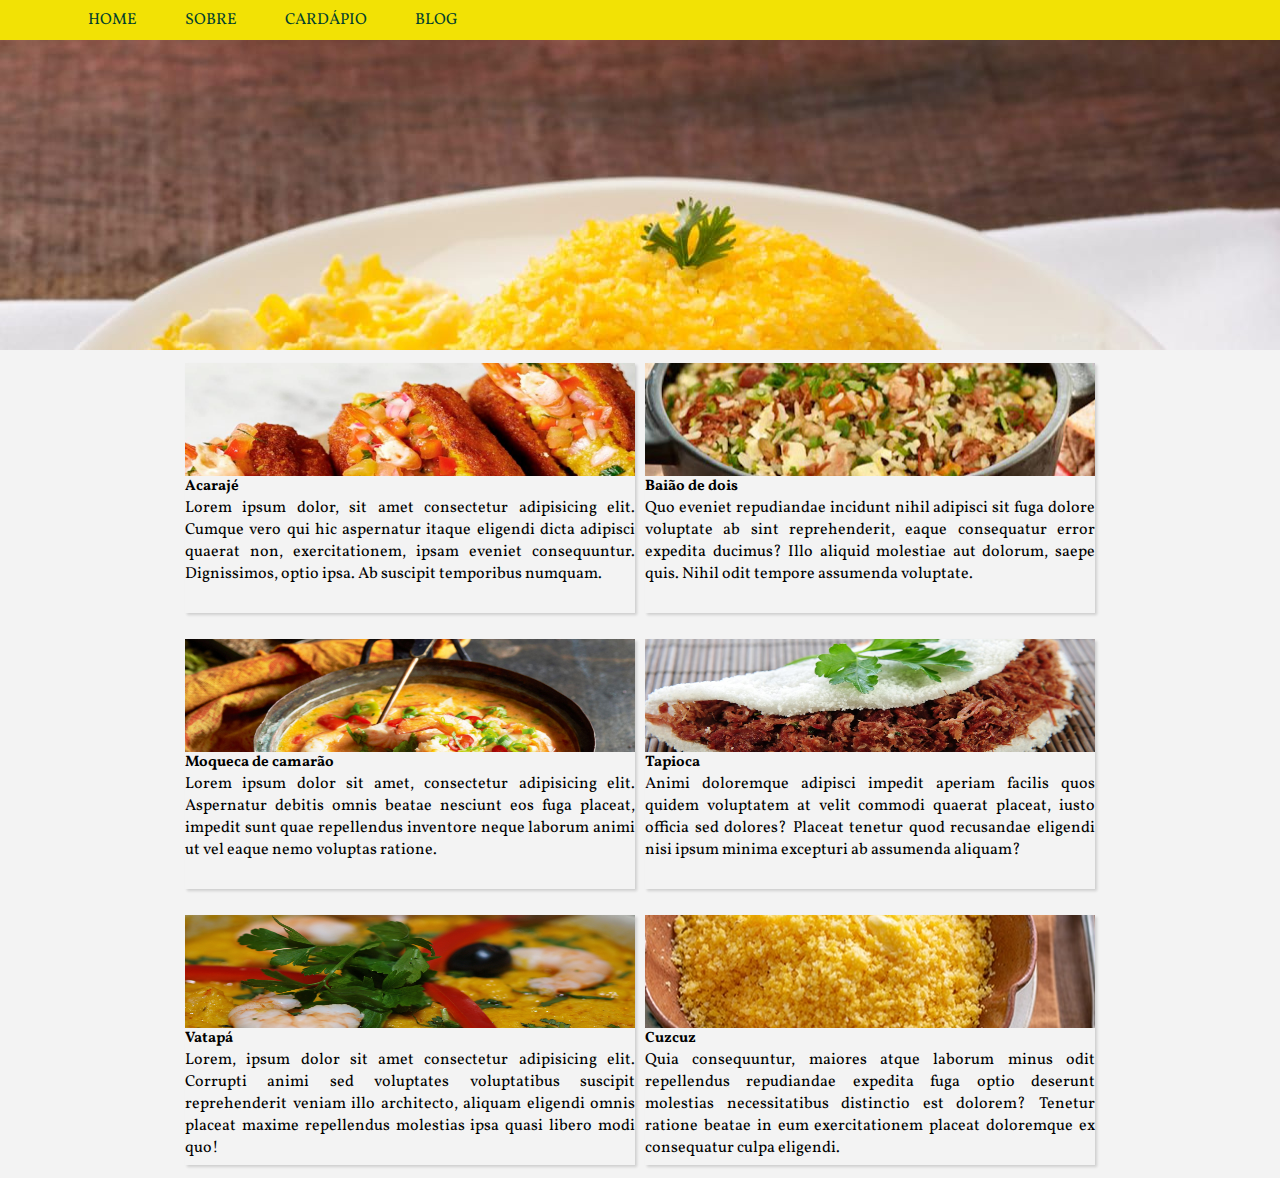
==== index.html @ 88de36ba "add images" ====
<!DOCTYPE html>
<html lang="pt-br">
<head>
  <meta charset="UTF-8">
  <meta http-equiv="X-UA-Compatible" content="IE=edge">
  <meta name="viewport" content="width=device-width, initial-scale=1.0">
  <title>Oxente Nordeste</title>

  <link rel="stylesheet" href="./styles/style.css">
</head>
<body>
  <div class="container">
    <header>
      <div class="header">
          <nav>
            <ul>
              <li>
                <a href="#">Home</a>
              </li>
              <li>
                <a href="#">Sobre</a>
              </li>
              <li>
                <a href="#">Cardápio</a>
              </li>
              <li>
                <a href="#">Blog</a>
              </li>
            </ul>
          </nav>
        </div>
      </div>
    </header>
    <div id="wallpaper-home"></div>
    <main>
      <div class="card-box">
       <div class="row">
         <div class="col">
           <div class="cards">
             <div class="wallpaper-card" id="acaraje"></div>
             <h2>Acarajé</h2>
              <p>Lorem ipsum dolor, sit amet consectetur adipisicing elit. Cumque vero qui hic aspernatur itaque eligendi dicta adipisci quaerat non, exercitationem, ipsam eveniet consequuntur. Dignissimos, optio ipsa. Ab suscipit temporibus numquam.</p>
           </div>           
         </div>
         <div class="col">
           <div class="cards">
             <div class="wallpaper-card" id="baiao-de-dois"></div>
             <h2>Baião de dois</h2>
              <p>Quo eveniet repudiandae incidunt nihil adipisci sit fuga dolore voluptate ab sint reprehenderit, eaque consequatur error expedita ducimus? Illo aliquid molestiae aut dolorum, saepe quis. Nihil odit tempore assumenda voluptate.</p>
           </div>           
         </div>
       </div>
       <div class="row">
         <div class="col">
           <div class="cards">
             <div class="wallpaper-card" id="moqueca"></div>
             <h2>Moqueca de camarão</h2>
              <p>Lorem ipsum dolor sit amet, consectetur adipisicing elit. Aspernatur debitis omnis beatae nesciunt eos fuga placeat, impedit sunt quae repellendus inventore neque laborum animi ut vel eaque nemo voluptas ratione.</p>
           </div>           
         </div>
         <div class="col">
           <div class="cards">
             <div class="wallpaper-card" id="tapioca"></div>
             <h2>Tapioca</h2>
              <p>Animi doloremque adipisci impedit aperiam facilis quos quidem voluptatem at velit commodi quaerat placeat, iusto officia sed dolores? Placeat tenetur quod recusandae eligendi nisi ipsum minima excepturi ab assumenda aliquam?</p>
           </div>           
         </div>
       </div>
       <div class="row">
         <div class="col">
           <div class="cards">
             <div class="wallpaper-card" id="vatapa"></div>
             <h2>Vatapá</h2>
              <p>Lorem, ipsum dolor sit amet consectetur adipisicing elit. Corrupti animi sed voluptates voluptatibus suscipit reprehenderit veniam illo architecto, aliquam eligendi omnis placeat maxime repellendus molestias ipsa quasi libero modi quo!</p>
           </div>           
         </div>
         <div class="col">
           <div class="cards">
             <div class="wallpaper-card" id="cuzcuz"></div>
             <h2>Cuzcuz</h2>
              <p>Quia consequuntur, maiores atque laborum minus odit repellendus repudiandae expedita fuga optio deserunt molestias necessitatibus distinctio est dolorem? Tenetur ratione beatae in eum exercitationem placeat doloremque ex consequatur culpa eligendi.</p>
           </div>           
         </div>
       </div>
      </div>
    </main>
  </div>
</body>
</html>
---- styles/style.css ----
@import url('https://fonts.googleapis.com/css2?family=Vollkorn:ital,wght@0,400;0,700;0,900;1,400;1,700;1,900&display=swap');

:root {
  --color-background-header: #F2E205;
  --color-background: rgb(243, 243, 243);
  --color-text: #01402E;
  --color-button: #0597F2;
}

* {
  margin: 0;
  padding: 0;
  box-sizing: border-box;
}

html {
  font-size: 62.5%;
}

hmtl, body {
  height: 100vh;
  background-color: var(--color-background);
}

html, body, p {
  font-family: 'Vollkorn', serif;
}

header {
  background-color: var(--color-background-header);
  position: fixed;
  width: 100%;
}

header .header {
  display: flex;
  align-items: center;
  justify-content: space-between;

  width: 90%;
  height: 40px;
  margin: auto;
}

header nav ul {
  display: flex;
}

header nav ul li {
  list-style: none;
}

header nav ul li a {
  text-decoration: none;
  color: var(--color-text);
  text-transform: uppercase;
  font-size: 1.6rem;
  padding: 24px;
}

#wallpaper-home {
  height: 350px;
  background-image: url(../images/wallpaper-home.jpg);
  background-repeat: no-repeat;
  background-attachment: fixed;
  background-position: center;
}

p {
  font-size: 1.6rem;
  text-align: justify;
}

/* main */
.card-box {
  display: flex;
  flex-direction: column;
  justify-content: center;
  align-items: center;

  margin: 0 auto;
}
.row {
  display: flex;
  justify-content: space-between;
  align-items: center;

  margin: 8px;
}

.col {
  flex-shrink: 2;
}

.cards {
  width: 450px;
  height: 250px;
  box-shadow: rgba(0, 0, 0, 0.15) 1.95px 1.95px 2.6px;;
  margin: 5px;
}

.wallpaper-card {
  height: 45%;
}

#acaraje {
  background-image: url(../images/acaraje.jpg);
  background-repeat: no-repeat;
  background-size: 500px 250px;
}

#baiao-de-dois {
  background-image: url(../images/baiao-de-dois\(1\).jpg);
  background-repeat: no-repeat;
  background-position: center;
}

#moqueca {
  background-image: url(../images/moqueca_de_camarao.jpg);
  background-repeat: no-repeat;
  background-size: 500px 250px;
}

#tapioca {
  background-image: url(../images/tapioca.jpg);
  background-repeat: no-repeat;
  background-size: 500px 250px;
  background-position: center;
}

#vatapa {
  background-image: url(../images/Vatapa.jpg);
  background-repeat: no-repeat;
  background-size: 500px 200px;
  background-position: center;
}

#cuzcuz  {
  background-image: url(../images/cuzcuz.jpg);
  background-repeat: no-repeat;
  background-position: center;
}
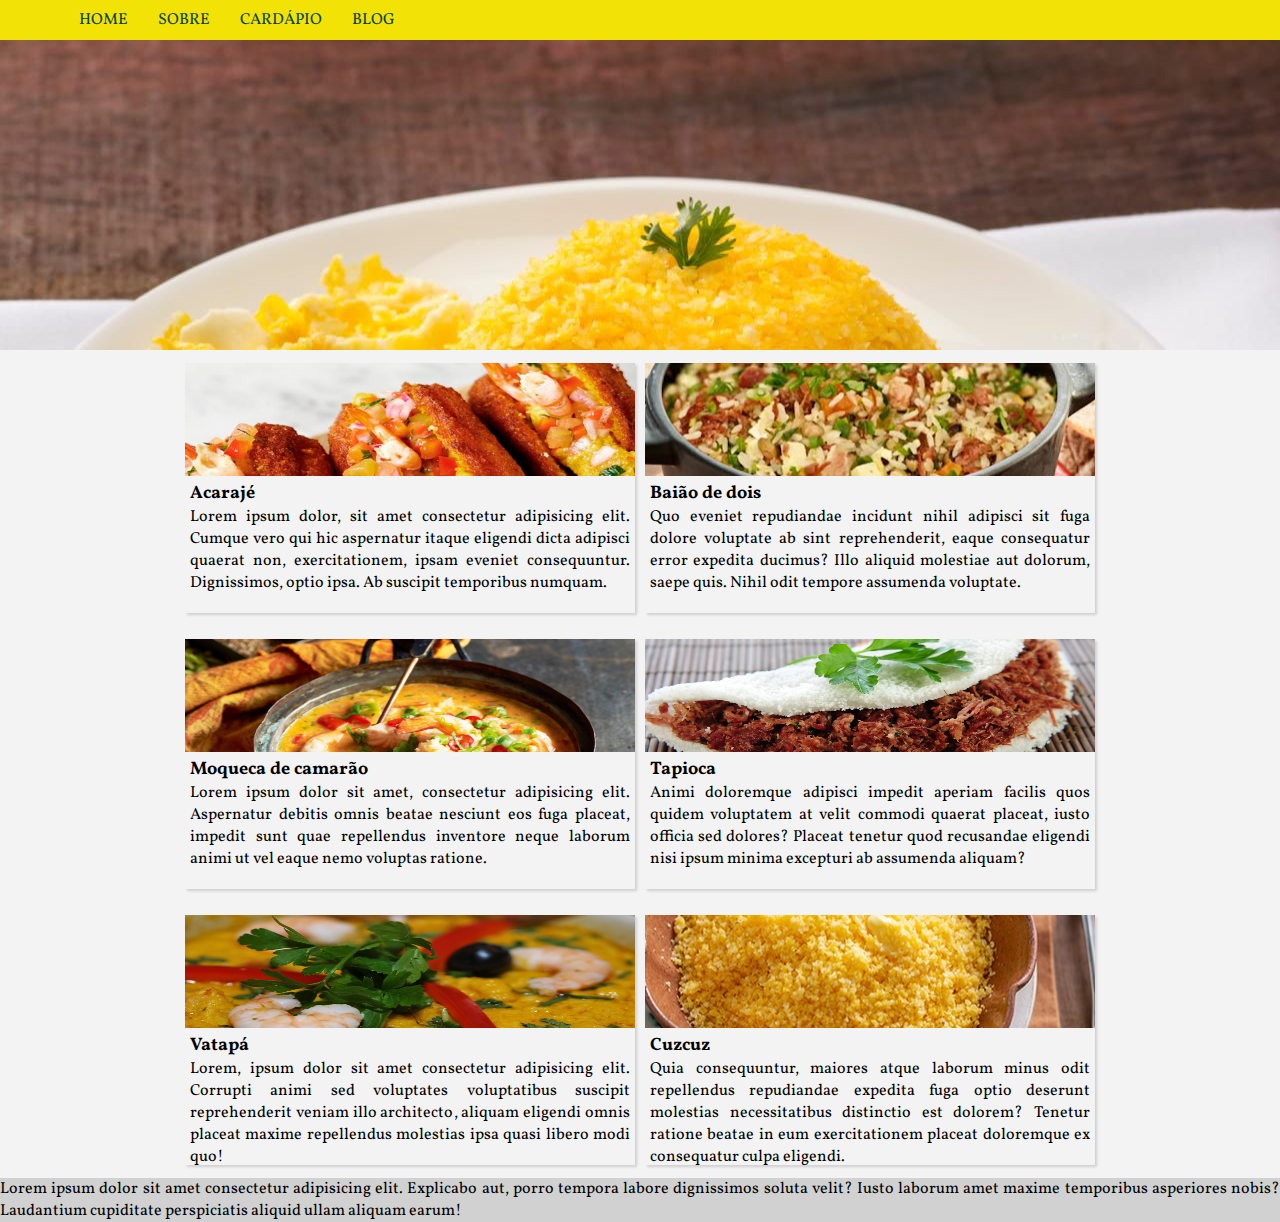
==== commit 96d2b0fd: "add some effects on nav and cards" ====
--- a/index.html
+++ b/index.html
@@ -38,15 +38,19 @@
          <div class="col">
            <div class="cards">
              <div class="wallpaper-card" id="acaraje"></div>
-             <h2>Acarajé</h2>
+             <div class="text-card">
+               <h2>Acarajé</h2>
               <p>Lorem ipsum dolor, sit amet consectetur adipisicing elit. Cumque vero qui hic aspernatur itaque eligendi dicta adipisci quaerat non, exercitationem, ipsam eveniet consequuntur. Dignissimos, optio ipsa. Ab suscipit temporibus numquam.</p>
+             </div>
            </div>           
          </div>
          <div class="col">
            <div class="cards">
              <div class="wallpaper-card" id="baiao-de-dois"></div>
-             <h2>Baião de dois</h2>
+             <div class="text-card">
+               <h2>Baião de dois</h2>
               <p>Quo eveniet repudiandae incidunt nihil adipisci sit fuga dolore voluptate ab sint reprehenderit, eaque consequatur error expedita ducimus? Illo aliquid molestiae aut dolorum, saepe quis. Nihil odit tempore assumenda voluptate.</p>
+             </div>
            </div>           
          </div>
        </div>
@@ -54,15 +58,19 @@
          <div class="col">
            <div class="cards">
              <div class="wallpaper-card" id="moqueca"></div>
-             <h2>Moqueca de camarão</h2>
+             <div class="text-card">
+              <h2>Moqueca de camarão</h2>
               <p>Lorem ipsum dolor sit amet, consectetur adipisicing elit. Aspernatur debitis omnis beatae nesciunt eos fuga placeat, impedit sunt quae repellendus inventore neque laborum animi ut vel eaque nemo voluptas ratione.</p>
+             </div>
            </div>           
          </div>
          <div class="col">
            <div class="cards">
              <div class="wallpaper-card" id="tapioca"></div>
-             <h2>Tapioca</h2>
+             <div class="text-card">
+              <h2>Tapioca</h2>
               <p>Animi doloremque adipisci impedit aperiam facilis quos quidem voluptatem at velit commodi quaerat placeat, iusto officia sed dolores? Placeat tenetur quod recusandae eligendi nisi ipsum minima excepturi ab assumenda aliquam?</p>
+             </div>
            </div>           
          </div>
        </div>
@@ -70,20 +78,29 @@
          <div class="col">
            <div class="cards">
              <div class="wallpaper-card" id="vatapa"></div>
-             <h2>Vatapá</h2>
+             <div class="text-card">
+              <h2>Vatapá</h2>
               <p>Lorem, ipsum dolor sit amet consectetur adipisicing elit. Corrupti animi sed voluptates voluptatibus suscipit reprehenderit veniam illo architecto, aliquam eligendi omnis placeat maxime repellendus molestias ipsa quasi libero modi quo!</p>
+             </div>
+             
            </div>           
          </div>
          <div class="col">
            <div class="cards">
              <div class="wallpaper-card" id="cuzcuz"></div>
-             <h2>Cuzcuz</h2>
+             <div class="text-card">
+              <h2>Cuzcuz</h2>
               <p>Quia consequuntur, maiores atque laborum minus odit repellendus repudiandae expedita fuga optio deserunt molestias necessitatibus distinctio est dolorem? Tenetur ratione beatae in eum exercitationem placeat doloremque ex consequatur culpa eligendi.</p>
+             </div>
            </div>           
          </div>
        </div>
       </div>
     </main>
+
+    <footer>
+      <p>Lorem ipsum dolor sit amet consectetur adipisicing elit. Explicabo aut, porro tempora labore dignissimos soluta velit? Iusto laborum amet maxime temporibus asperiores nobis? Laudantium cupiditate perspiciatis aliquid ullam aliquam earum!</p>
+    </footer>
   </div>
 </body>
 </html>--- a/styles/style.css
+++ b/styles/style.css
@@ -3,6 +3,7 @@
 :root {
   --color-background-header: #F2E205;
   --color-background: rgb(243, 243, 243);
+  --color-background-footer: rgb(209, 209, 209);
   --color-text: #01402E;
   --color-button: #0597F2;
 }
@@ -26,6 +27,7 @@
   font-family: 'Vollkorn', serif;
 }
 
+/* Header */
 header {
   background-color: var(--color-background-header);
   position: fixed;
@@ -55,7 +57,11 @@
   color: var(--color-text);
   text-transform: uppercase;
   font-size: 1.6rem;
-  padding: 24px;
+  margin: 1.5rem;
+}
+
+header nav ul li a:hover {
+  color: white;
 }
 
 #wallpaper-home {
@@ -99,8 +105,35 @@
   margin: 5px;
 }
 
+.cards:hover {
+  transform: translateY(0px);
+  animation: float 3s;
+}
+
+@keyframes float {
+  0% {
+    transform: translateY(0px);
+  }
+
+  50% {
+    transform: translateY(-10px);
+  }
+
+  100% {
+    transform: translateY(0px);
+  }
+}
+
 .wallpaper-card {
   height: 45%;
+}
+
+.text-card {
+  margin: 5px;
+}
+
+.text-card h2 {
+  font-size: 1.8rem;
 }
 
 #acaraje {
@@ -140,3 +173,9 @@
   background-repeat: no-repeat;
   background-position: center;
 }
+
+footer {
+  background-color: var(--color-background-footer);
+}
+
+
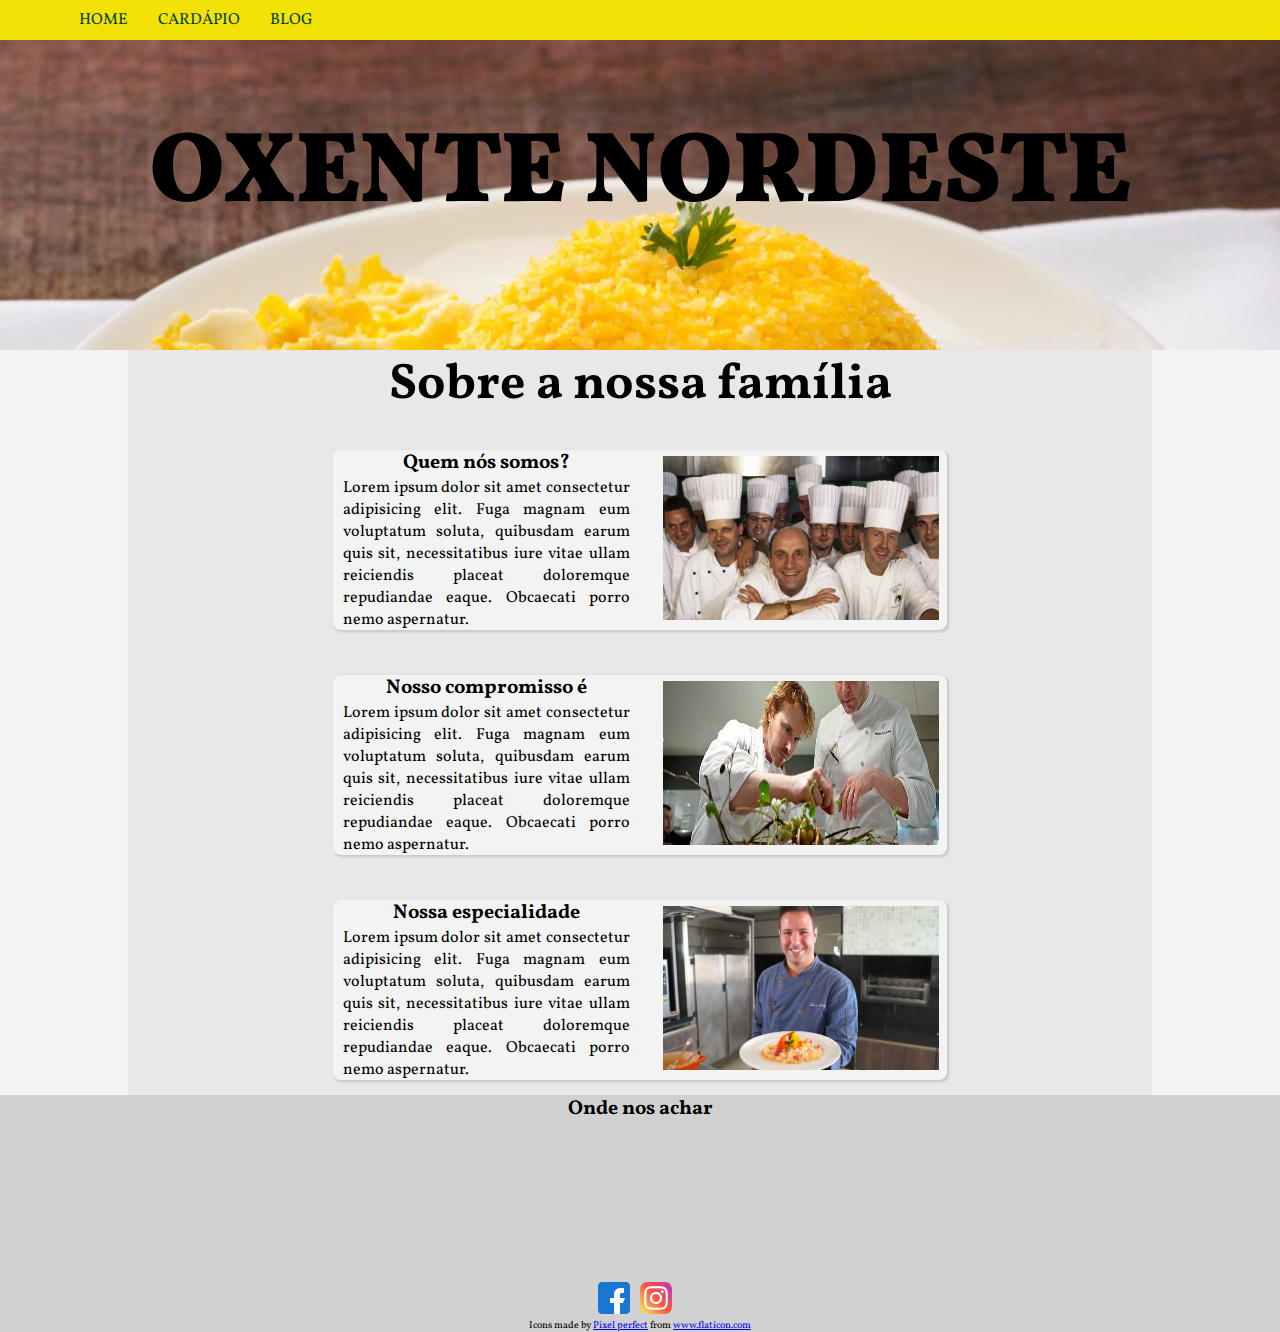
==== commit ae27f27e: "modified index.html/created cardapio.html/responsive design on index.html" ====
--- a/index.html
+++ b/index.html
@@ -6,22 +6,25 @@
   <meta name="viewport" content="width=device-width, initial-scale=1.0">
   <title>Oxente Nordeste</title>
 
-  <link rel="stylesheet" href="./styles/style.css">
+  <link rel="stylesheet" href="../styles/style.css">
+  <link rel="stylesheet" href="/styles/home.css">
 </head>
 <body>
   <div class="container">
     <header>
       <div class="header">
           <nav>
+            <div class="mobile-menu">
+              <div class="line1"></div>
+              <div class="line2"></div>
+              <div class="line3"></div>
+            </div>
             <ul>
               <li>
-                <a href="#">Home</a>
+                <a href="../index.html">Home</a>
               </li>
               <li>
-                <a href="#">Sobre</a>
-              </li>
-              <li>
-                <a href="#">Cardápio</a>
+                <a href="../pages/cardapio.html">Cardápio</a>
               </li>
               <li>
                 <a href="#">Blog</a>
@@ -31,75 +34,57 @@
         </div>
       </div>
     </header>
-    <div id="wallpaper-home"></div>
+    <div id="wallpaper-home">
+      <h1>OXENTE NORDESTE</h1>
+    </div>
     <main>
-      <div class="card-box">
-       <div class="row">
-         <div class="col">
-           <div class="cards">
-             <div class="wallpaper-card" id="acaraje"></div>
-             <div class="text-card">
-               <h2>Acarajé</h2>
-              <p>Lorem ipsum dolor, sit amet consectetur adipisicing elit. Cumque vero qui hic aspernatur itaque eligendi dicta adipisci quaerat non, exercitationem, ipsam eveniet consequuntur. Dignissimos, optio ipsa. Ab suscipit temporibus numquam.</p>
-             </div>
-           </div>           
-         </div>
-         <div class="col">
-           <div class="cards">
-             <div class="wallpaper-card" id="baiao-de-dois"></div>
-             <div class="text-card">
-               <h2>Baião de dois</h2>
-              <p>Quo eveniet repudiandae incidunt nihil adipisci sit fuga dolore voluptate ab sint reprehenderit, eaque consequatur error expedita ducimus? Illo aliquid molestiae aut dolorum, saepe quis. Nihil odit tempore assumenda voluptate.</p>
-             </div>
-           </div>           
-         </div>
-       </div>
-       <div class="row">
-         <div class="col">
-           <div class="cards">
-             <div class="wallpaper-card" id="moqueca"></div>
-             <div class="text-card">
-              <h2>Moqueca de camarão</h2>
-              <p>Lorem ipsum dolor sit amet, consectetur adipisicing elit. Aspernatur debitis omnis beatae nesciunt eos fuga placeat, impedit sunt quae repellendus inventore neque laborum animi ut vel eaque nemo voluptas ratione.</p>
-             </div>
-           </div>           
-         </div>
-         <div class="col">
-           <div class="cards">
-             <div class="wallpaper-card" id="tapioca"></div>
-             <div class="text-card">
-              <h2>Tapioca</h2>
-              <p>Animi doloremque adipisci impedit aperiam facilis quos quidem voluptatem at velit commodi quaerat placeat, iusto officia sed dolores? Placeat tenetur quod recusandae eligendi nisi ipsum minima excepturi ab assumenda aliquam?</p>
-             </div>
-           </div>           
-         </div>
-       </div>
-       <div class="row">
-         <div class="col">
-           <div class="cards">
-             <div class="wallpaper-card" id="vatapa"></div>
-             <div class="text-card">
-              <h2>Vatapá</h2>
-              <p>Lorem, ipsum dolor sit amet consectetur adipisicing elit. Corrupti animi sed voluptates voluptatibus suscipit reprehenderit veniam illo architecto, aliquam eligendi omnis placeat maxime repellendus molestias ipsa quasi libero modi quo!</p>
-             </div>
-             
-           </div>           
-         </div>
-         <div class="col">
-           <div class="cards">
-             <div class="wallpaper-card" id="cuzcuz"></div>
-             <div class="text-card">
-              <h2>Cuzcuz</h2>
-              <p>Quia consequuntur, maiores atque laborum minus odit repellendus repudiandae expedita fuga optio deserunt molestias necessitatibus distinctio est dolorem? Tenetur ratione beatae in eum exercitationem placeat doloremque ex consequatur culpa eligendi.</p>
-             </div>
-           </div>           
-         </div>
-       </div>
+      <div id="info">
+        <div>
+          <h1 id="info-title">Sobre a nossa família</h1>
+        </div>
+        <div class="card">
+          <div class="text">
+            <h1>Quem nós somos?</h1>
+            <p>Lorem ipsum dolor sit amet consectetur adipisicing elit. Fuga magnam eum voluptatum soluta, quibusdam earum quis sit, necessitatibus iure vitae ullam reiciendis placeat doloremque repudiandae eaque. Obcaecati porro nemo aspernatur.</p>
+          </div>
+          <div class="image"><img src="./images/quem-nos-somos-image-card.jpeg" alt="vários cozinheiros"></div>
+        </div>
+
+        <div class="card">
+          <div class="text">
+            <h1>Nosso compromisso é</h1>
+            <p>Lorem ipsum dolor sit amet consectetur adipisicing elit. Fuga magnam eum voluptatum soluta, quibusdam earum quis sit, necessitatibus iure vitae ullam reiciendis placeat doloremque repudiandae eaque. Obcaecati porro nemo aspernatur.</p>
+          </div>
+          <div class="image"><img src="./images/compromisso-card-image.webp" alt=""></div>
+        </div>
+
+        <div class="card">
+          <div class="text">
+            <h1>Nossa especialidade</h1>
+            <p>Lorem ipsum dolor sit amet consectetur adipisicing elit. Fuga magnam eum voluptatum soluta, quibusdam earum quis sit, necessitatibus iure vitae ullam reiciendis placeat doloremque repudiandae eaque. Obcaecati porro nemo aspernatur.</p>
+          </div>
+          <div class="image"><img src="./images/especialidade-image-card.webp" alt=""></div>
+        </div>
       </div>
     </main>
 
-    <footer>
-      <p>Lorem ipsum dolor sit amet consectetur adipisicing elit. Explicabo aut, porro tempora labore dignissimos soluta velit? Iusto laborum amet maxime temporibus asperiores nobis? Laudantium cupiditate perspiciatis aliquid ullam aliquam earum!</p>
+    <footer> 
+        <div id="localization">
+          <h2>Onde nos achar</h2>
+          <iframe
+            src="https://www.google.com/maps/embed?pb=!1m18!1m12!1m3!1d1979.4582707790096!2d-34.87499884397443!3d-7.135649594847398!2m3!1f0!2f0!3f0!3m2!1i1024!2i768!4f13.1!3m3!1m2!1s0x7ace810852ae4f1%3A0xaf5445223401f2bb!2sIFPB!5e0!3m2!1sen!2sbr!4v1521749915692"
+            width="300"
+            height="150"
+            frameborder="0"
+            allowfullscreen
+            >
+          </iframe>
+        </div>
+        <ul class="logos">
+          <li><a href="#"><img src="./images/001-facebook.png" alt="Logo do facebook" class="logo-media-social"></a></li>
+          <li><a href="#"><img src="./images/002-instagram.png" alt="Logo do instagram" class="logo-media-social"></a></li>
+        </ul>
+      <div id="icons-credits">Icons made by <a href="https://www.flaticon.com/authors/pixel-perfect" title="Pixel perfect">Pixel perfect</a> from <a href="https://www.flaticon.com/" title="Flaticon">www.flaticon.com</a></div>
     </footer>
   </div>
 </body>
--- a/styles/style.css
+++ b/styles/style.css
@@ -3,6 +3,7 @@
 :root {
   --color-background-header: #F2E205;
   --color-background: rgb(243, 243, 243);
+  --color-background-info: rgb(233, 232, 232);
   --color-background-footer: rgb(209, 209, 209);
   --color-text: #01402E;
   --color-button: #0597F2;
@@ -58,18 +59,23 @@
   text-transform: uppercase;
   font-size: 1.6rem;
   margin: 1.5rem;
+  transition: 0.3s;
 }
 
 header nav ul li a:hover {
   color: white;
 }
 
-#wallpaper-home {
-  height: 350px;
-  background-image: url(../images/wallpaper-home.jpg);
-  background-repeat: no-repeat;
-  background-attachment: fixed;
-  background-position: center;
+.mobile-menu {
+  display: none;
+  cursor: pointer;
+}
+
+.mobile-menu div {
+  width: 32px;
+  height: 2px;
+  background: #fff;
+  margin: 8px;
 }
 
 p {
@@ -77,105 +83,45 @@
   text-align: justify;
 }
 
-/* main */
-.card-box {
-  display: flex;
-  flex-direction: column;
-  justify-content: center;
-  align-items: center;
-
-  margin: 0 auto;
-}
-.row {
-  display: flex;
-  justify-content: space-between;
-  align-items: center;
-
-  margin: 8px;
-}
-
-.col {
-  flex-shrink: 2;
-}
-
-.cards {
-  width: 450px;
-  height: 250px;
-  box-shadow: rgba(0, 0, 0, 0.15) 1.95px 1.95px 2.6px;;
-  margin: 5px;
-}
-
-.cards:hover {
-  transform: translateY(0px);
-  animation: float 3s;
-}
-
-@keyframes float {
-  0% {
-    transform: translateY(0px);
-  }
-
-  50% {
-    transform: translateY(-10px);
-  }
-
-  100% {
-    transform: translateY(0px);
-  }
-}
-
-.wallpaper-card {
-  height: 45%;
-}
-
-.text-card {
-  margin: 5px;
-}
-
-.text-card h2 {
-  font-size: 1.8rem;
-}
-
-#acaraje {
-  background-image: url(../images/acaraje.jpg);
-  background-repeat: no-repeat;
-  background-size: 500px 250px;
-}
-
-#baiao-de-dois {
-  background-image: url(../images/baiao-de-dois\(1\).jpg);
-  background-repeat: no-repeat;
-  background-position: center;
-}
-
-#moqueca {
-  background-image: url(../images/moqueca_de_camarao.jpg);
-  background-repeat: no-repeat;
-  background-size: 500px 250px;
-}
-
-#tapioca {
-  background-image: url(../images/tapioca.jpg);
-  background-repeat: no-repeat;
-  background-size: 500px 250px;
-  background-position: center;
-}
-
-#vatapa {
-  background-image: url(../images/Vatapa.jpg);
-  background-repeat: no-repeat;
-  background-size: 500px 200px;
-  background-position: center;
-}
-
-#cuzcuz  {
-  background-image: url(../images/cuzcuz.jpg);
-  background-repeat: no-repeat;
-  background-position: center;
-}
+/* footer */
 
 footer {
   background-color: var(--color-background-footer);
 }
+ 
+#localization {
+  text-align: center;
+} 
 
 
+#localization h2 {
+  font-size: 2rem;
+}
+
+.logos {
+  display: flex;
+  justify-content: center;
+  align-items: center;
+
+  list-style: none;
+}
+
+.logos li {
+  margin-right: 10px;
+  margin-top: 5px;
+}
+
+#icons-credits {
+  text-align: center;
+}
+
+
+@media screen and (max-width: 930px)  {
+  nav ul li {
+    display: none;
+  }
+
+  .mobile-menu {
+    display: block;
+  }
+}
--- a/styles/home.css
+++ b/styles/home.css
@@ -0,0 +1,138 @@
+#wallpaper-home {
+  height: 350px;
+  background-image: url(../images/wallpaper-home.jpg);
+  background-repeat: no-repeat;
+  background-attachment: fixed;
+  background-position: center;
+
+  display: flex;
+  align-items: center;
+  justify-content: center;
+}
+
+#wallpaper-home h1 {
+  font-size: 10rem;
+  font-weight: 900;
+}
+
+#info {
+  display: flex;
+  align-items: center;
+  justify-content: center;
+  flex-direction: column;
+  margin: auto;
+
+  width: 80%;
+
+  background-color: var(--color-background-info);
+}
+
+#info-title {
+  font-size: 5rem;
+}
+
+.card {
+  display: flex;
+  align-items: center;
+  justify-content: space-between;
+
+  margin-top: 30px;
+  margin-bottom: 15px;
+  width: 60%;
+  height: 180px;
+  box-shadow: rgba(0, 0, 0, 0.15) 1.95px 1.95px 2.6px;
+  border-radius: 8px;
+
+  background-color: var(--color-background);
+}
+
+.card .text {
+  width: 50%;
+}
+
+.card .text h1 {
+  text-align: center;
+}
+
+.card .text p  {
+  margin: auto 10px;
+}
+
+.card .image {
+  width: 45%;
+  margin-right: 8px;
+}
+
+.card .image img {
+  max-width: 100%;
+  max-height: 100%;
+
+  height: 164px;
+  width: 292px;
+}
+
+@media screen and (max-width: 1240px){
+  .card {
+    flex-direction: column-reverse;
+    justify-content: space-around;
+
+    width: 60%;
+    height: 400px;
+
+  }
+
+  .card .image {
+    width: 90%;
+  }
+
+  .card .image img {
+    max-width: 100%;
+    max-height: 100%;
+  
+    height: 200px;
+    width: 100%;
+  }
+
+  .card .text {
+    width: 90%;
+  }
+}
+
+@media screen and (max-width: 1044px){
+  .card {
+    flex-direction: column-reverse;
+    justify-content: space-around;
+
+    width: 60%;
+    height: 400px;
+
+  }
+
+  .card .image{
+    max-width: 100%;
+    max-height: 100%;
+  
+    height: 164px;
+    width: 90%;
+
+  }
+}
+
+
+@media screen and (max-width: 986px){
+  #wallpaper-home h1 {
+    font-size: 7rem;
+  }
+}
+
+@media screen and (max-width: 714px){
+  #wallpaper-home h1 {
+    font-size: 5rem;
+  }
+}
+
+@media screen and (max-width: 660px){
+  #info-title {
+    font-size: 3rem;
+  }
+}
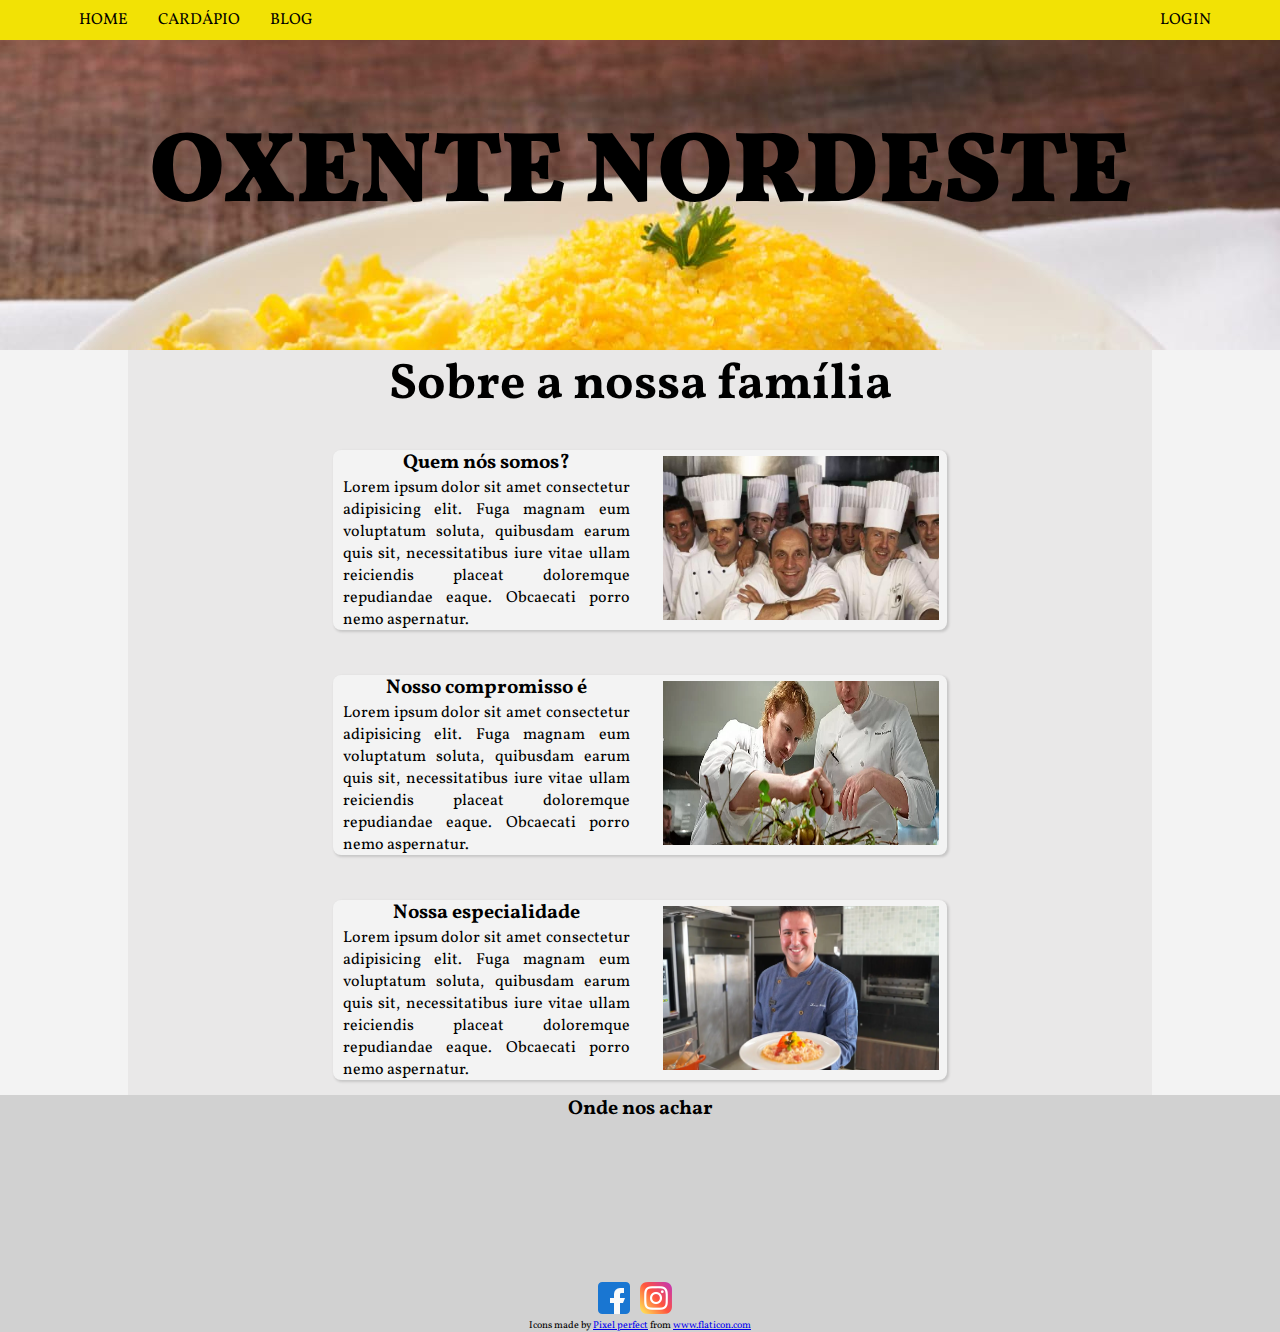
==== commit 1ebeed3c: "add login form / add bootstrap modal" ====
--- a/index.html
+++ b/index.html
@@ -5,12 +5,11 @@
   <meta http-equiv="X-UA-Compatible" content="IE=edge">
   <meta name="viewport" content="width=device-width, initial-scale=1.0">
   <title>Oxente Nordeste</title>
-
-  <link rel="stylesheet" href="../styles/style.css">
-  <link rel="stylesheet" href="/styles/home.css">
+  <link rel="stylesheet" href="../../styles/style.css">
+  <link rel="stylesheet" href="../../styles/home.css">
 </head>
 <body>
-  <div class="container">
+  <div class="container-body">
     <header>
       <div class="header">
           <nav>
@@ -24,13 +23,14 @@
                 <a href="../index.html">Home</a>
               </li>
               <li>
-                <a href="../pages/cardapio.html">Cardápio</a>
+                <a href="../../pages/cardapio.html">Cardápio</a>
               </li>
               <li>
-                <a href="#">Blog</a>
+                <a href="/pages/blog.html">Blog</a>
               </li>
             </ul>
           </nav>
+          <a class="login-button" href="/pages/login.html">LOGIN</a>
         </div>
       </div>
     </header>
@@ -42,7 +42,7 @@
         <div>
           <h1 id="info-title">Sobre a nossa família</h1>
         </div>
-        <div class="card">
+        <div class="card translate">
           <div class="text">
             <h1>Quem nós somos?</h1>
             <p>Lorem ipsum dolor sit amet consectetur adipisicing elit. Fuga magnam eum voluptatum soluta, quibusdam earum quis sit, necessitatibus iure vitae ullam reiciendis placeat doloremque repudiandae eaque. Obcaecati porro nemo aspernatur.</p>
--- a/styles/style.css
+++ b/styles/style.css
@@ -5,7 +5,7 @@
   --color-background: rgb(243, 243, 243);
   --color-background-info: rgb(233, 232, 232);
   --color-background-footer: rgb(209, 209, 209);
-  --color-text: #01402E;
+  --color-text: black;
   --color-button: #0597F2;
 }
 
@@ -83,6 +83,20 @@
   text-align: justify;
 }
 
+.login-button {
+  color: var(--color-text);
+  font-size: 1.6rem;
+  padding: 5px;
+
+  text-decoration: none;
+
+  transition: 0.3s;
+}
+
+.login-button:hover {
+  color: white;
+}
+
 /* footer */
 
 footer {
